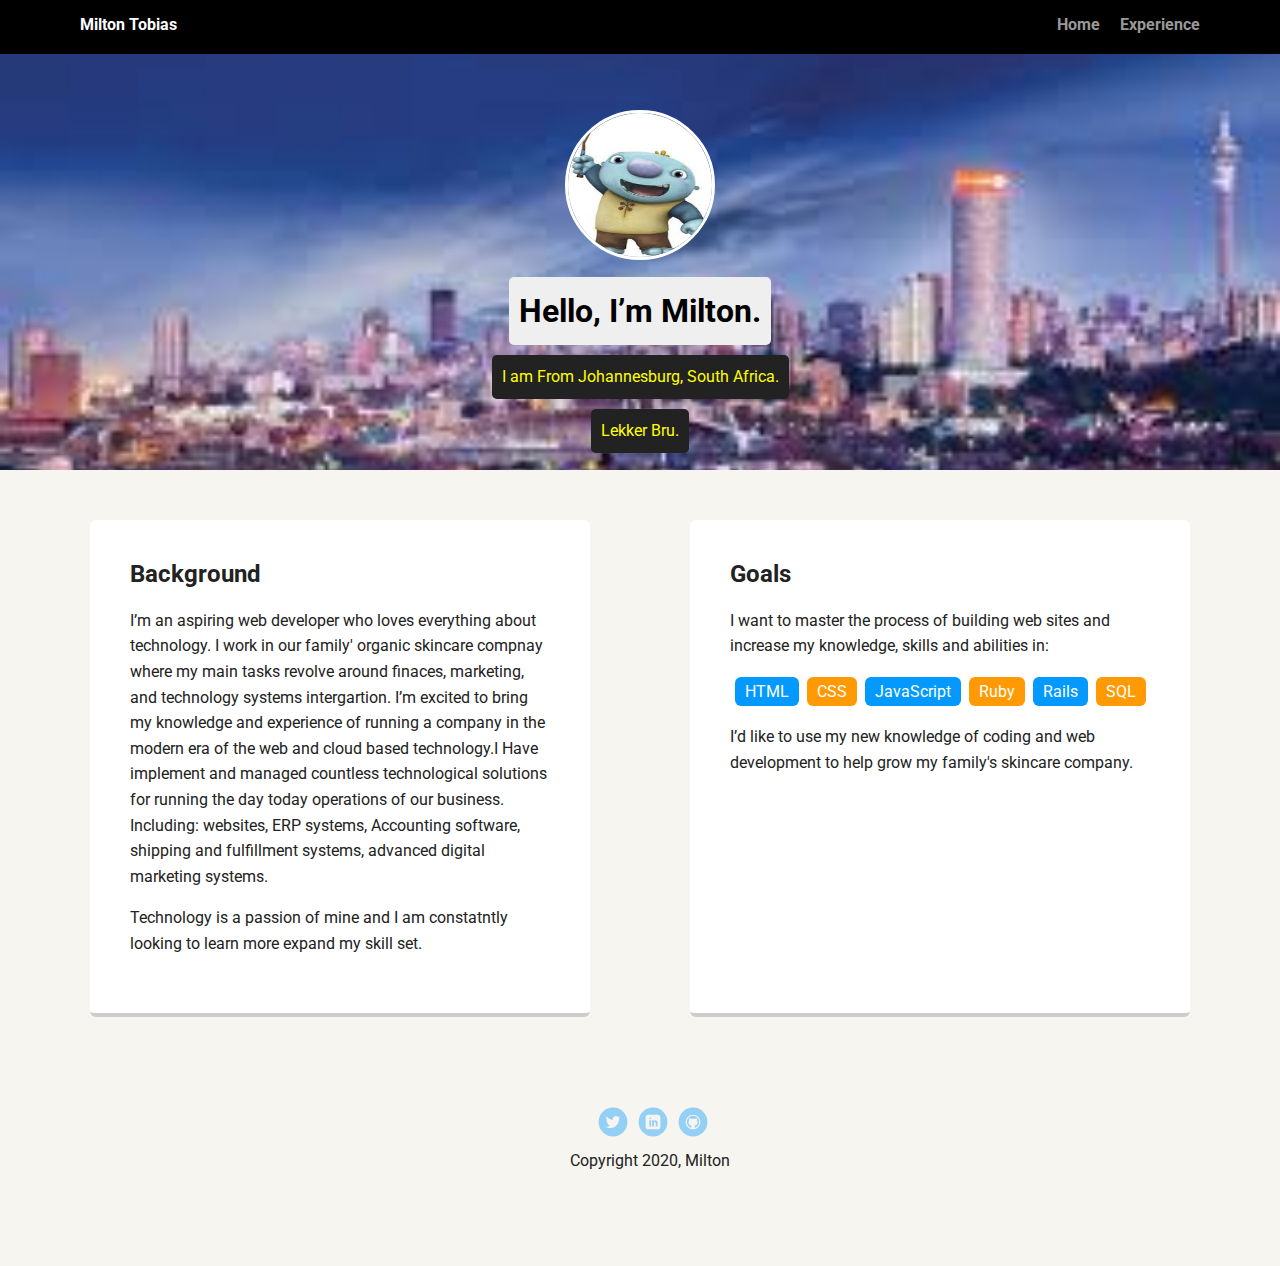
==== index.html @ 0fbc4dfb "Preliminary Profile Page" ====
<!doctype html>
<html lang="en">
<head>
  <meta charset="utf-8">
  <title>Milton Tobias's Profile</title>
  <meta name="viewport" content="width=device-width, initial-scale=1.0">
  <link rel="stylesheet" href="styles.css">
  <link href="https://fonts.googleapis.com/css?family=Muli%7CRoboto:400,300,500,700,900" rel="stylesheet"></head>
  <body>
    <div class="main-nav">
        <ul class="nav">
          <li class="name">Milton Tobias</li>
          <li><a href="index.html">Home</a></li>
          <li><a href="Hobbies.html">Experience</a></li>
        </ul>
    </div>

    <header>
      <img src="images/WallyKazam.jpeg" alt="Drawing of Milton Tobias" class="profile-image">
      <h1 class="tag name">Hello, I’m Milton.</h1>
      <p class="tag location">I am From Johannesburg, South Africa.</p>
      <p class="tag location">Lekker Bru.</p>
    </header>

    <main class="flex">
      <div class="card">
        <h2>Background</h2>
        <p>I’m an aspiring web developer who loves everything about technology. I work in our family' organic skincare compnay where my main tasks revolve around finaces, marketing, and technology systems intergartion. I’m excited to bring my knowledge and experience of running a company in the modern era of the web and cloud based technology.I Have implement and managed countless technological solutions for running the day today operations of our business. Including: websites, ERP systems, Accounting software, shipping and fulfillment systems, advanced digital marketing systems.</p>
        <p> Technology is a passion of mine and I am constatntly looking to learn more expand my skill set.</p>
      </div> 

      <div class="card">
        <h2>Goals</h2>
        <p>I want to master the process of building web sites and increase my knowledge, skills and abilities in:</p>
        <ul class="skills">
          <li>HTML</li>
          <li>CSS</li>
          <li>JavaScript</li>
          <li>Ruby</li>
          <li>Rails</li>
          <li>SQL</li>
        </ul>
        <p>I’d like to use my new knowledge of coding and web development to help grow my family's skincare company.</p>
      </div> 

    </main>
    <footer>
      <ul>
        <li><a href="#" class="social twitter">Twitter</a></li>
        <li><a href="#" class="social linkedin">LinkedIn</a></li>
        <li><a href="#" class="social github">Github</a></li>
      </ul>
      <p class="copyright">Copyright 2020, Milton</p>
    </footer>
  </body>
  </html>
---- styles.css ----
/* Global Layout Set-up */
* { 
  box-sizing: border-box;
}
  
body {
  margin: 0;
  padding: 0;
  text-align: center;
  font-family: 'Roboto', sans-serif;
  color: #222;
  background: #f7f5f0;
}
/* Link Styles */

a {
  text-decoration: none;
  color: #999;
}
a:hover {
  color: #6633ff;
}

/* Section Styles */

.main-nav {
  width: 100%;
  background: black;
  min-height: 30px;
  padding: 10px;
  position: fixed;
  text-align: center;
}
.nav {
  display: flex;
  justify-content: space-around;
  font-weight: 700;
  list-style-type: none;
  margin: 0 auto;
  padding: 0;
}

.nav .name {
    display: block;
    margin-right: auto;
    color: white;
}
.nav li {
  padding: 5px 10px 10px 10px;
}
.nav a {
  transition: all .5s;
}
.nav a:hover {
  color: white
}

header {
  text-align: center;
  background: url('images/JHB.jpeg') no-repeat top center ;
  background-size: cover;
  overflow: hidden;
  padding-top: 60px;
}
header {
  line-height: 1.5;
}
header .profile-image {
  margin-top: 50px;
  width: 150px;
  height: 150px;
  border-radius: 50%;
  border: 3px solid white;
  transition: all .5s;
}
header .profile-image:hover {
  transform: scale(1.2) rotate(5deg);
}
.tag {
  background-color: #efefef;
  color: black;
  padding: 10px;
  border-radius: 5px;
  display: table;
  margin: 10px auto;
} 
.location {
  background-color: #222;
  color: yellow;
}
.card {
  margin: 30px;
  padding: 20px 40px 40px;
  max-width: 500px;
  text-align: left;
  background: #fff;
  border-bottom: 4px solid #ccc;
  border-radius: 6px;
  transition: all .5s;
}
.card:hover {
  border-color: #ff99ff;
}

ul.skills {
  padding: 0;
  text-align: center;
}

.skills li {
  border-radius: 6px;
  display: inline-block;
  background: #ff9904;
  color: white;
  padding: 5px 10px;
  margin: 2px;
}

.skills li:nth-child(odd) {
  background: #0399ff;
}

footer {
  width: 100%;
  min-height: 30px;
  padding: 20px 0 40px 20px;
}

footer .copyright {
  top: -8px;
  font-size: .75em;
}

footer ul {
  list-style-type: none;
  margin: 0;
  padding: 0;
}

footer ul li {
  display: inline-block;
}

a.social {
  display: inline-block;
  text-indent: -9999px;
  margin-left: 5px;
  width: 30px;
  height: 30px;
  background-size: 30px 30px;
  opacity: .4;
  transition: all .5s;
}
a.twitter {
  background-image: url(images/twitter.svg);
}
a.linkedin {
  background-image: url(images/linkedin.svg);
}
a.github {
  background-image: url(images/github.svg);
}
a.social:hover {
  opacity: 1;
}
.clearfix {
  clear: both;
}

/* Styles for larger screens */
@media screen and (min-width: 720px) {
  
  .flex {
      display: -ms-flexbox;      /* TWEENER - IE 10 */
      display: flex; 
      max-width: 1200px;
      -ms-flex-pack: distribute;
      justify-content: space-around;
      margin: 0 auto;
  }

  header {
    min-height: 470px;
  }

  .nav {
    max-width: 1200px;
    padding: 0 30px;
  }


  main {
    padding-top: 20px;
  }

  main p {
    line-height: 1.6em;
  }

  footer {
    font-size: 1.3em;
    max-width: 1200px;
    margin: 40px auto;
  }

}
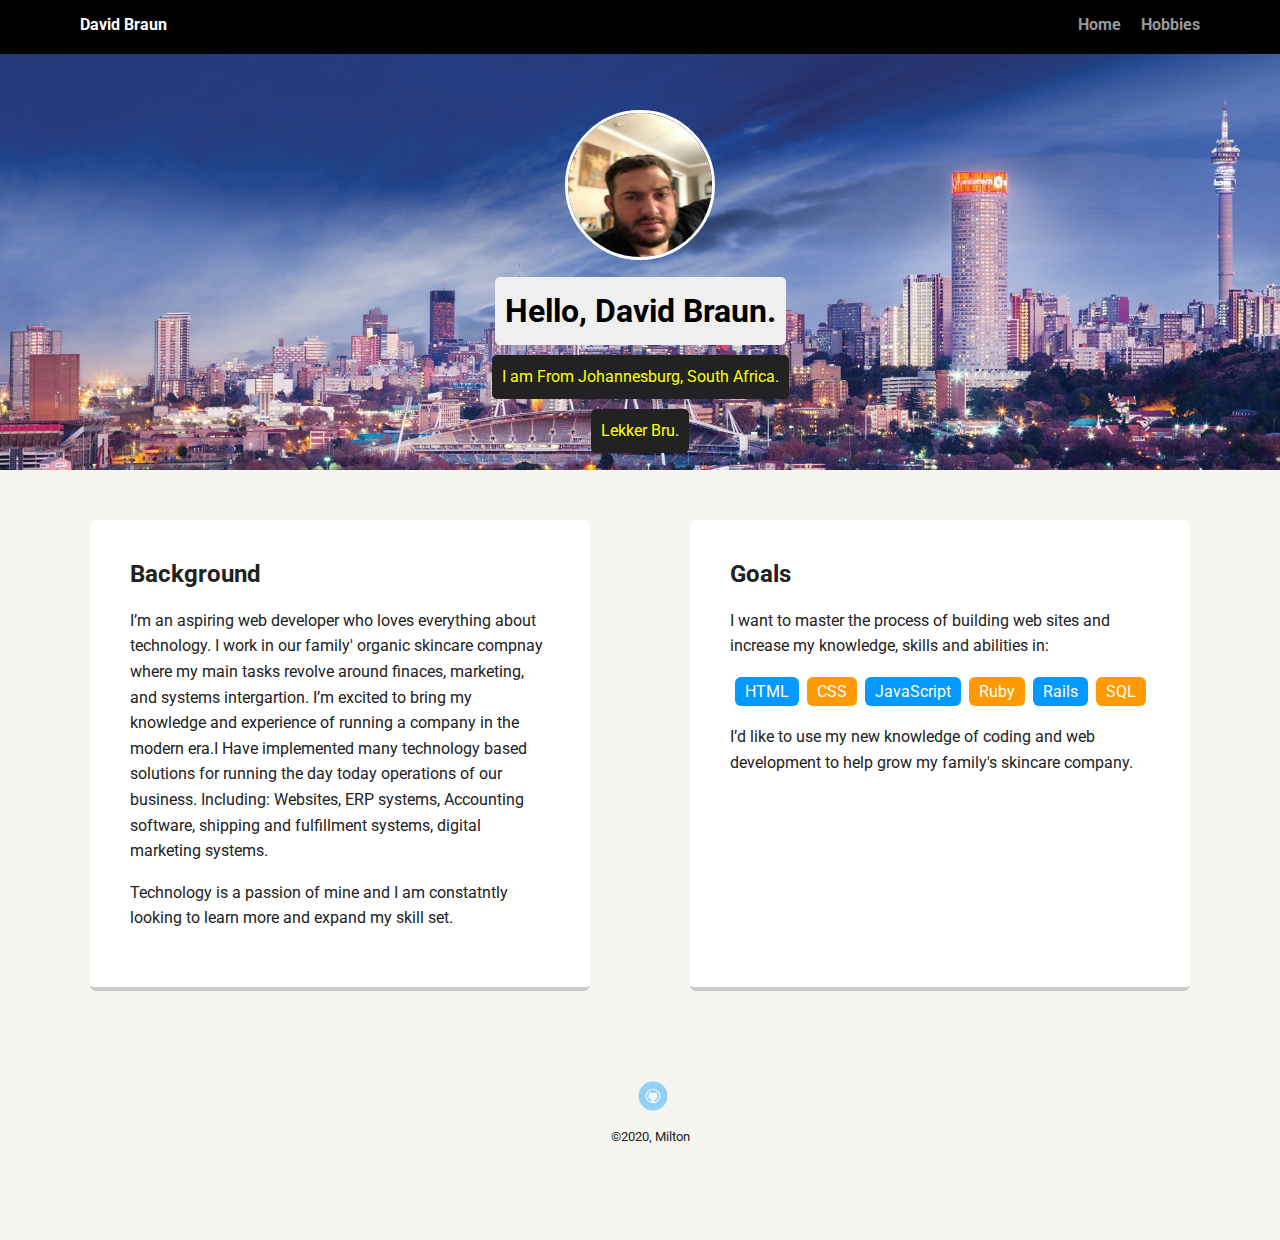
==== commit 80c9fd76: "Updated Text and secondary page" ====
--- a/index.html
+++ b/index.html
@@ -9,48 +9,52 @@
   <body>
     <div class="main-nav">
         <ul class="nav">
-          <li class="name">Milton Tobias</li>
+          <li class="name">David Braun</li>
           <li><a href="index.html">Home</a></li>
-          <li><a href="Hobbies.html">Experience</a></li>
+          <li><a href="Hobbies.html">Hobbies</a></li>
         </ul>
     </div>
 
     <header>
-      <img src="images/WallyKazam.jpeg" alt="Drawing of Milton Tobias" class="profile-image">
-      <h1 class="tag name">Hello, I’m Milton.</h1>
+      <img src="images/Me.jpeg" alt="WallyKazam Jumping for Joy" class="profile-image">
+      <h1 class="tag name">Hello, David Braun.</h1>
       <p class="tag location">I am From Johannesburg, South Africa.</p>
       <p class="tag location">Lekker Bru.</p>
     </header>
 
     <main class="flex">
       <div class="card">
-        <h2>Background</h2>
-        <p>I’m an aspiring web developer who loves everything about technology. I work in our family' organic skincare compnay where my main tasks revolve around finaces, marketing, and technology systems intergartion. I’m excited to bring my knowledge and experience of running a company in the modern era of the web and cloud based technology.I Have implement and managed countless technological solutions for running the day today operations of our business. Including: websites, ERP systems, Accounting software, shipping and fulfillment systems, advanced digital marketing systems.</p>
-        <p> Technology is a passion of mine and I am constatntly looking to learn more expand my skill set.</p>
+        <section id= "about">
+          <h2>Background</h2>
+          <p>I’m an aspiring web developer who loves everything about technology. I work in our family' organic skincare compnay where my main tasks revolve around finaces, marketing, and systems intergartion. I’m excited to bring my knowledge and experience of running a company in the modern era.I Have implemented many technology based solutions for running the day today operations of our business. Including: Websites, ERP systems, Accounting software, shipping and fulfillment systems, digital marketing systems.</p>
+          <p> Technology is a passion of mine and I am constatntly looking to learn more and expand my skill set.</p>
+        </section>
       </div> 
 
       <div class="card">
-        <h2>Goals</h2>
-        <p>I want to master the process of building web sites and increase my knowledge, skills and abilities in:</p>
-        <ul class="skills">
-          <li>HTML</li>
-          <li>CSS</li>
-          <li>JavaScript</li>
-          <li>Ruby</li>
-          <li>Rails</li>
-          <li>SQL</li>
-        </ul>
-        <p>I’d like to use my new knowledge of coding and web development to help grow my family's skincare company.</p>
+        <section id= "goals">
+          <h2>Goals</h2>
+          <p>I want to master the process of building web sites and increase my knowledge, skills and abilities in:</p>
+          <ul class="skills">
+            <li>HTML</li>
+            <li>CSS</li>
+            <li>JavaScript</li>
+            <li>Ruby</li>
+            <li>Rails</li>
+            <li>SQL</li>
+          </ul>
+          <p>I’d like to use my new knowledge of coding and web development to help grow my family's skincare company.</p>
+      </section>
       </div> 
 
     </main>
     <footer>
-      <ul>
-        <li><a href="#" class="social twitter">Twitter</a></li>
-        <li><a href="#" class="social linkedin">LinkedIn</a></li>
-        <li><a href="#" class="social github">Github</a></li>
-      </ul>
-      <p class="copyright">Copyright 2020, Milton</p>
+      <section id= "social"></section>
+        <ul>
+          <li><a href="https://github.com/David007770" class="social github">Github</a></li>
+        </ul>
+      </section>
+      <p class="copyright"> <small>&copy;2020, Milton</small></p>
     </footer>
   </body>
   </html>
--- a/styles.css
+++ b/styles.css
@@ -57,7 +57,7 @@
 
 header {
   text-align: center;
-  background: url('images/JHB.jpeg') no-repeat top center ;
+  background: url('images/Johannesburg-Skyline.jpg') no-repeat top center ;
   background-size: cover;
   overflow: hidden;
   padding-top: 60px;
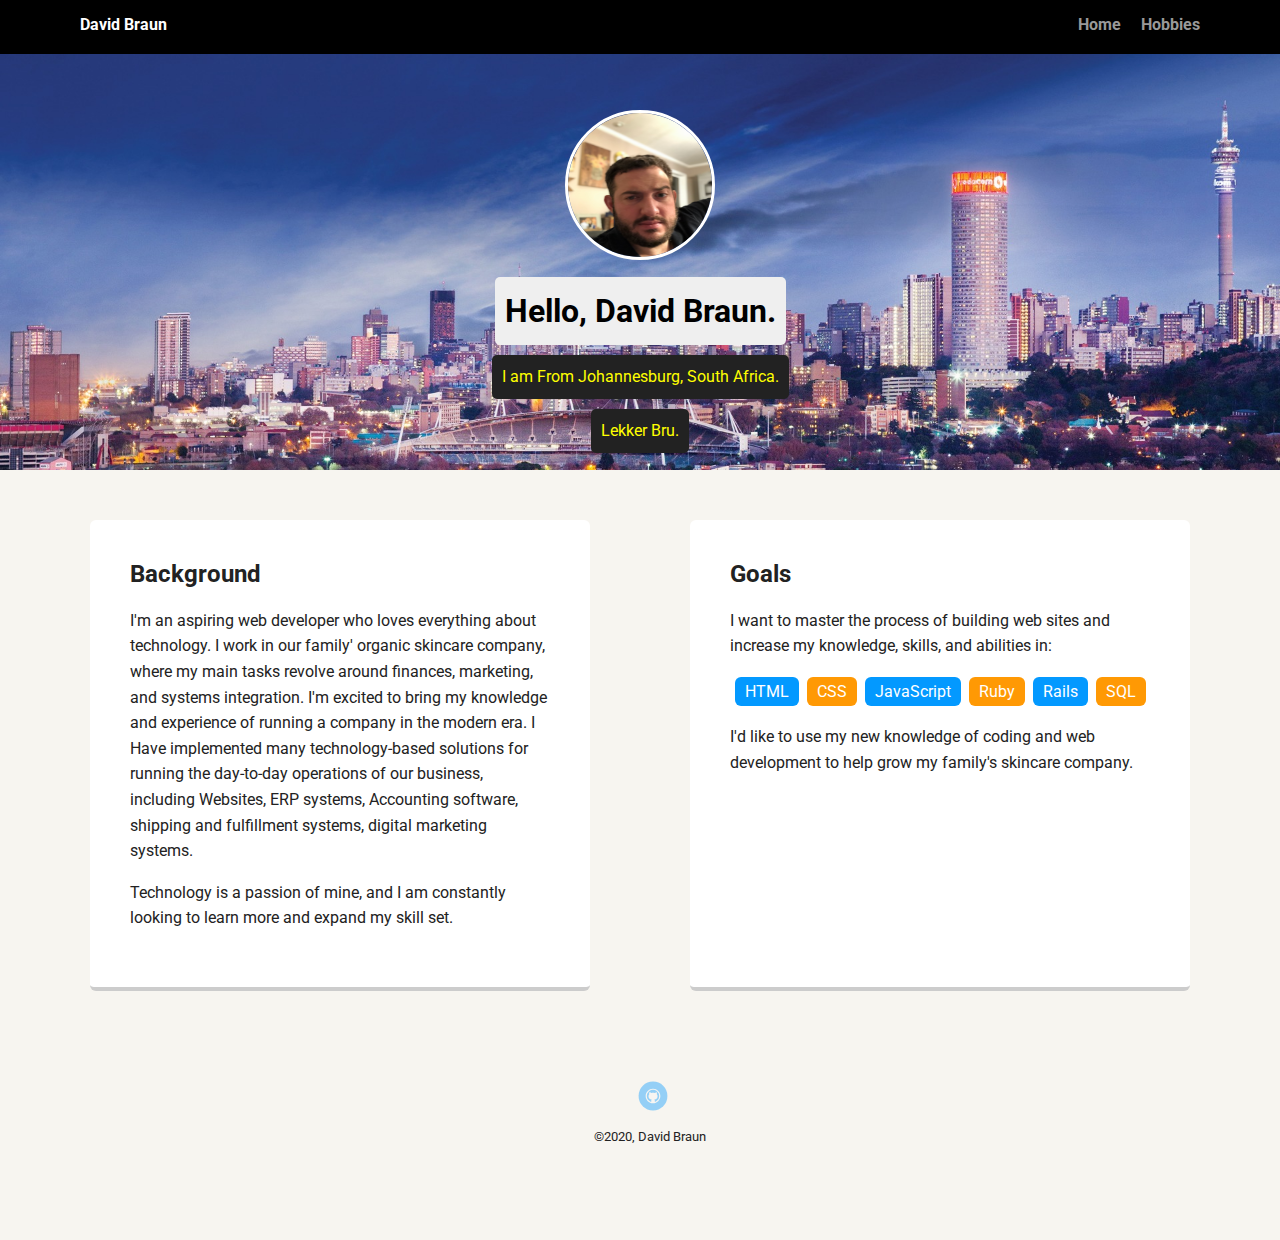
==== commit a50d1e80: "Final Version" ====
--- a/index.html
+++ b/index.html
@@ -26,15 +26,15 @@
       <div class="card">
         <section id= "about">
           <h2>Background</h2>
-          <p>I’m an aspiring web developer who loves everything about technology. I work in our family' organic skincare compnay where my main tasks revolve around finaces, marketing, and systems intergartion. I’m excited to bring my knowledge and experience of running a company in the modern era.I Have implemented many technology based solutions for running the day today operations of our business. Including: Websites, ERP systems, Accounting software, shipping and fulfillment systems, digital marketing systems.</p>
-          <p> Technology is a passion of mine and I am constatntly looking to learn more and expand my skill set.</p>
+          <p>I'm an aspiring web developer who loves everything about technology. I work in our family' organic skincare company, where my main tasks revolve around finances, marketing, and systems integration. I'm excited to bring my knowledge and experience of running a company in the modern era. I Have implemented many technology-based solutions for running the day-to-day operations of our business, including Websites, ERP systems, Accounting software, shipping and fulfillment systems, digital marketing systems.</p>
+          <p> Technology is a passion of mine, and I am constantly looking to learn more and expand my skill set.</p>
         </section>
       </div> 
 
       <div class="card">
         <section id= "goals">
           <h2>Goals</h2>
-          <p>I want to master the process of building web sites and increase my knowledge, skills and abilities in:</p>
+          <p>I want to master the process of building web sites and increase my knowledge, skills, and abilities in:</p>
           <ul class="skills">
             <li>HTML</li>
             <li>CSS</li>
@@ -43,18 +43,16 @@
             <li>Rails</li>
             <li>SQL</li>
           </ul>
-          <p>I’d like to use my new knowledge of coding and web development to help grow my family's skincare company.</p>
+          <p>I'd like to use my new knowledge of coding and web development to help grow my family's skincare company.</p>
       </section>
       </div> 
 
     </main>
-    <footer>
-      <section id= "social"></section>
+    <footer id= "social">
         <ul>
           <li><a href="https://github.com/David007770" class="social github">Github</a></li>
         </ul>
-      </section>
-      <p class="copyright"> <small>&copy;2020, Milton</small></p>
+      <p class="copyright"> <small>&copy;2020, David Braun</small></p>
     </footer>
   </body>
   </html>
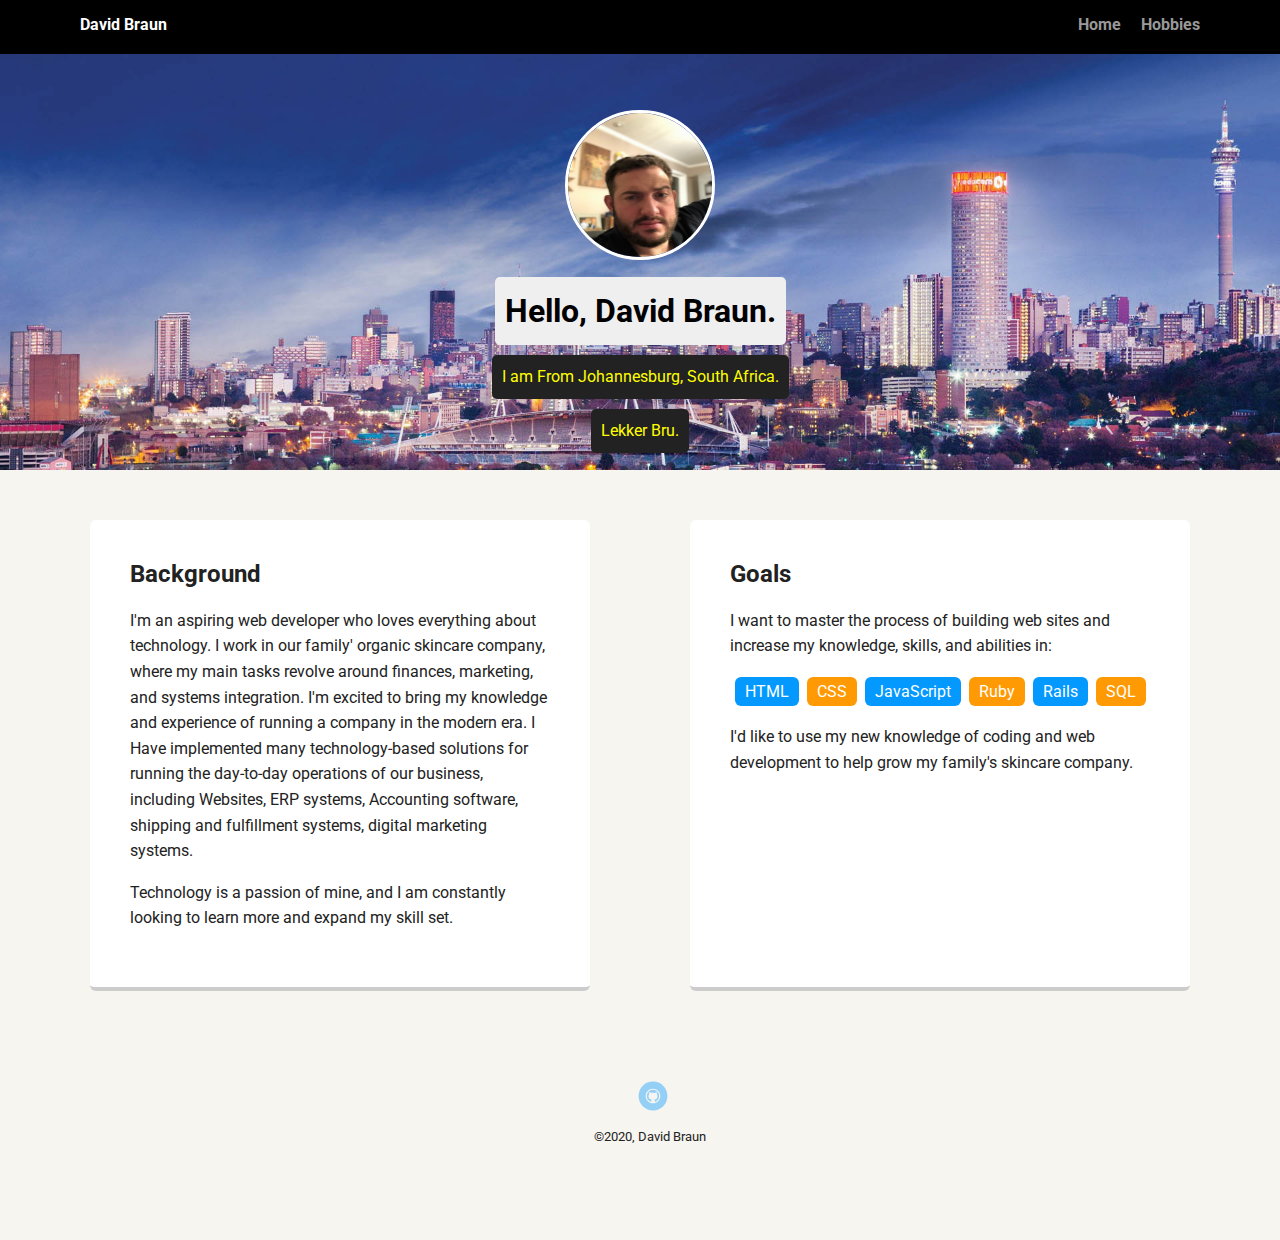
==== commit 1233e529: "Last Changes I Promise" ====
--- a/index.html
+++ b/index.html
@@ -16,7 +16,7 @@
     </div>
 
     <header>
-      <img src="images/Me.jpeg" alt="WallyKazam Jumping for Joy" class="profile-image">
+      <img src="images/Me.jpeg" alt="A Picture of David Braun" class="profile-image">
       <h1 class="tag name">Hello, David Braun.</h1>
       <p class="tag location">I am From Johannesburg, South Africa.</p>
       <p class="tag location">Lekker Bru.</p>
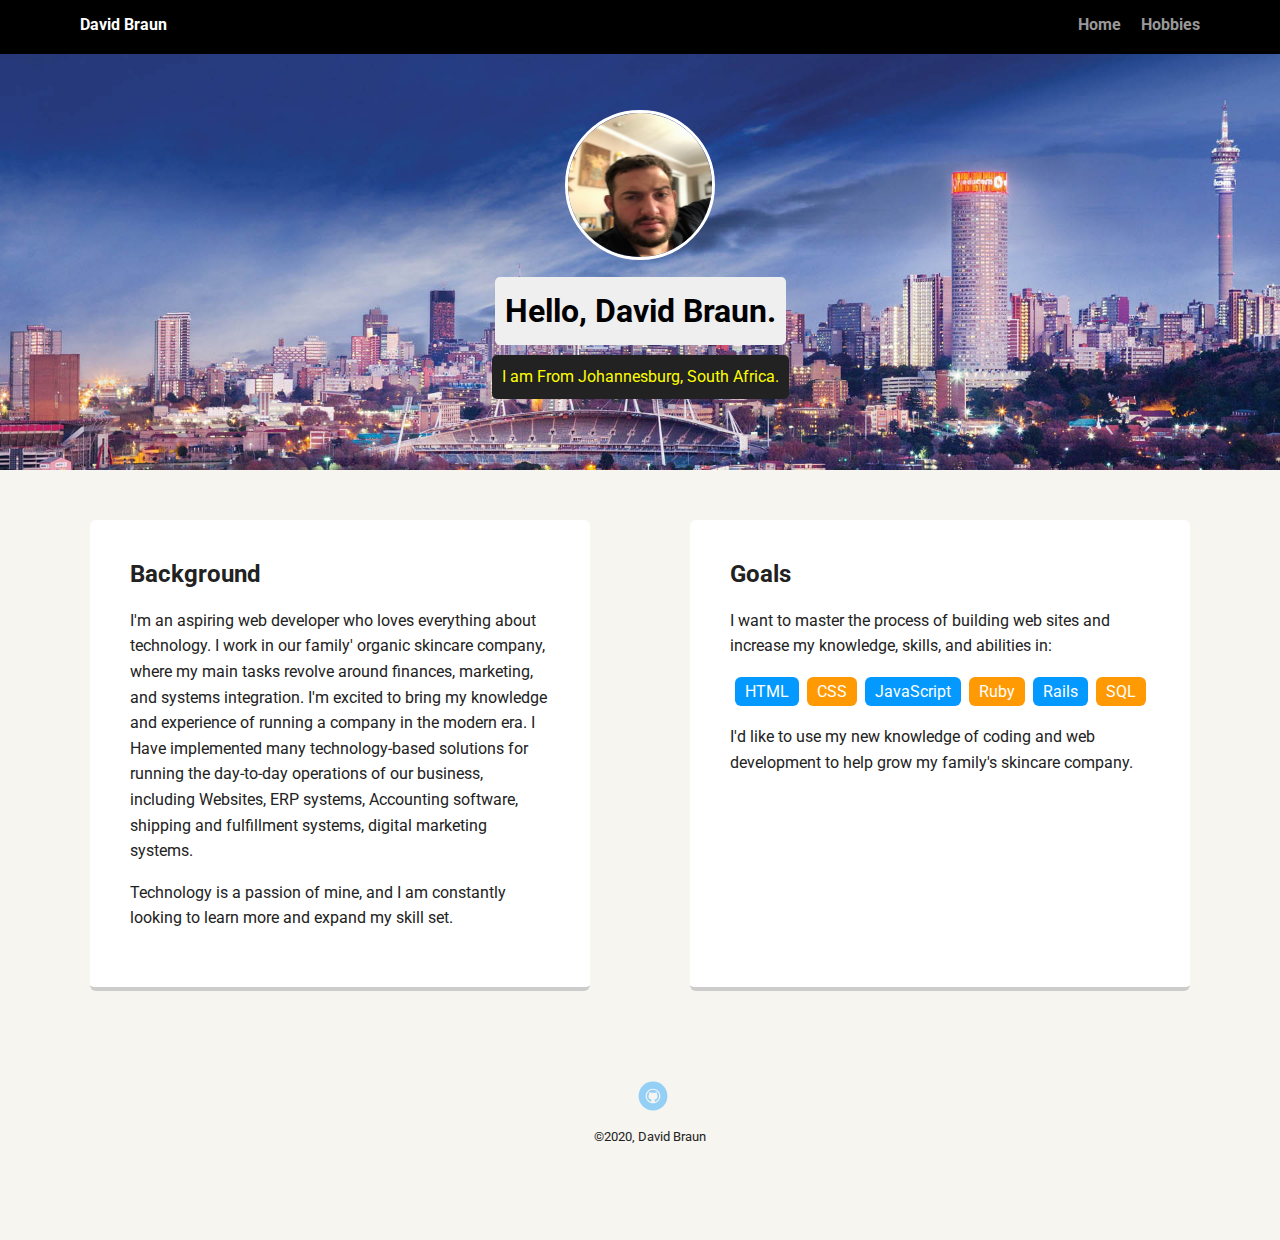
==== commit 96383d1c: "Final" ====
--- a/index.html
+++ b/index.html
@@ -19,7 +19,6 @@
       <img src="images/Me.jpeg" alt="A Picture of David Braun" class="profile-image">
       <h1 class="tag name">Hello, David Braun.</h1>
       <p class="tag location">I am From Johannesburg, South Africa.</p>
-      <p class="tag location">Lekker Bru.</p>
     </header>
 
     <main class="flex">
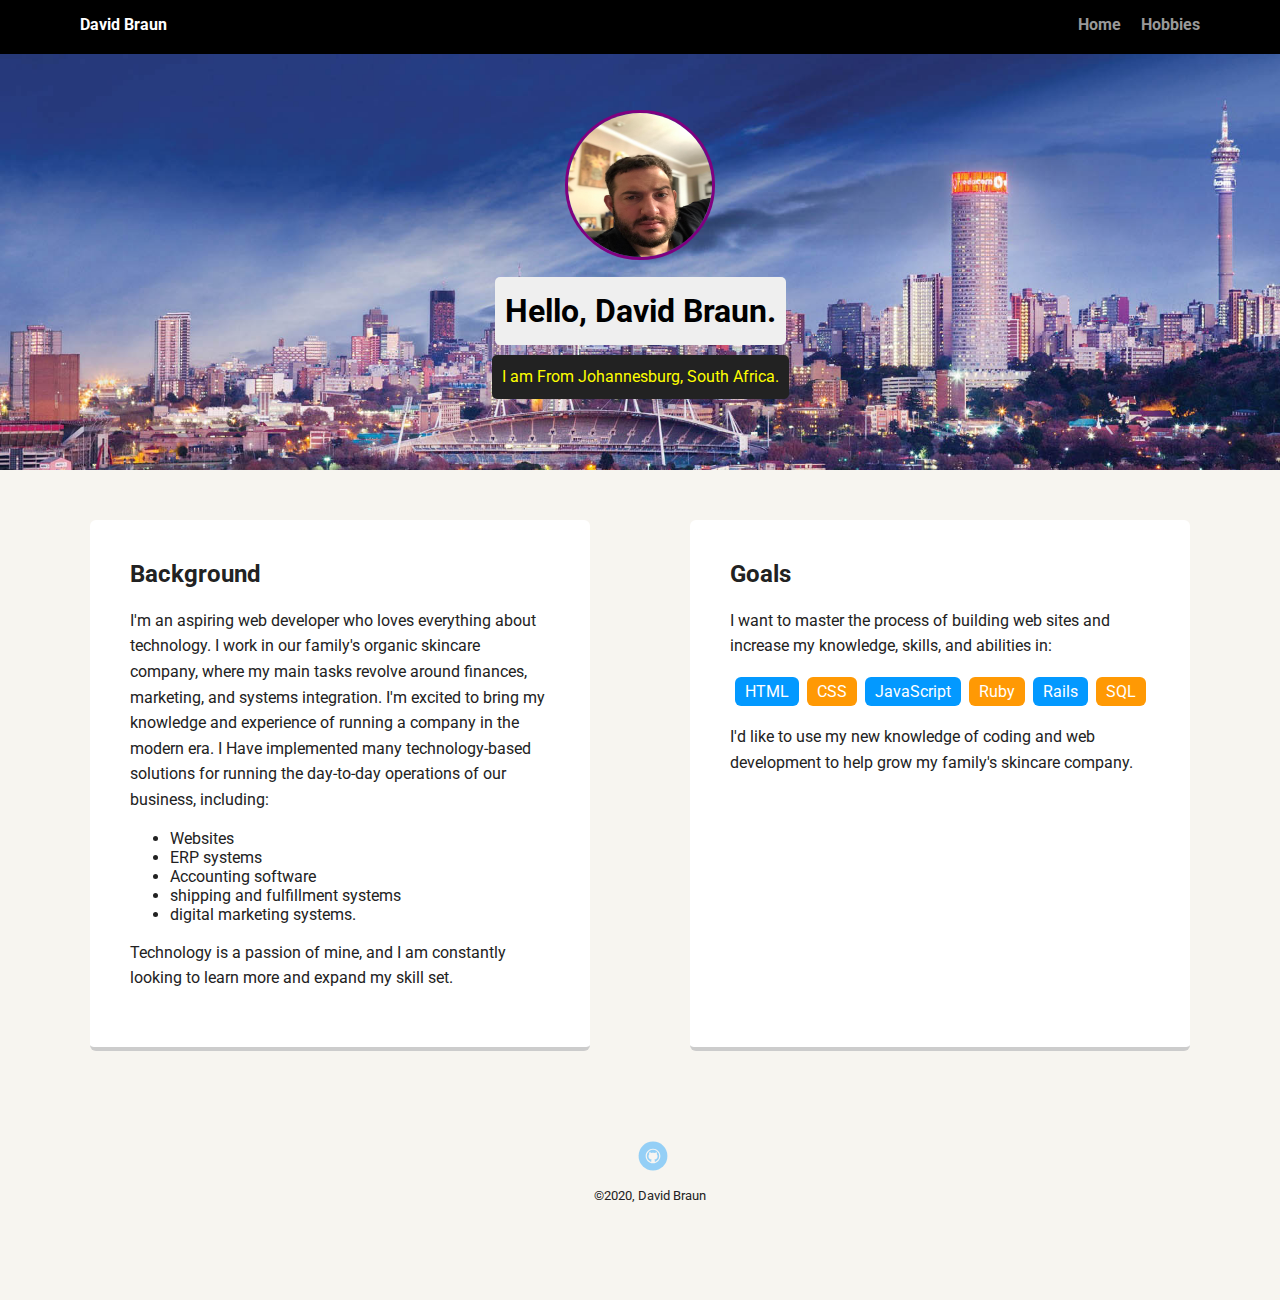
==== commit 134d1736: "Final Ready For Submission" ====
--- a/index.html
+++ b/index.html
@@ -2,7 +2,7 @@
 <html lang="en">
 <head>
   <meta charset="utf-8">
-  <title>Milton Tobias's Profile</title>
+  <title>David Braun's Profile</title>
   <meta name="viewport" content="width=device-width, initial-scale=1.0">
   <link rel="stylesheet" href="styles.css">
   <link href="https://fonts.googleapis.com/css?family=Muli%7CRoboto:400,300,500,700,900" rel="stylesheet"></head>
@@ -25,7 +25,14 @@
       <div class="card">
         <section id= "about">
           <h2>Background</h2>
-          <p>I'm an aspiring web developer who loves everything about technology. I work in our family' organic skincare company, where my main tasks revolve around finances, marketing, and systems integration. I'm excited to bring my knowledge and experience of running a company in the modern era. I Have implemented many technology-based solutions for running the day-to-day operations of our business, including Websites, ERP systems, Accounting software, shipping and fulfillment systems, digital marketing systems.</p>
+          <p>I'm an aspiring web developer who loves everything about technology. I work in our family's organic skincare company, where my main tasks revolve around finances, marketing, and systems integration. I'm excited to bring my knowledge and experience of running a company in the modern era. I Have implemented many technology-based solutions for running the day-to-day operations of our business, including:</p> 
+            <ul> 
+              <li>Websites</li> 
+              <li>ERP systems</li>
+              <li>Accounting software</li>
+              <li>shipping and fulfillment systems</li>
+              <li>digital marketing systems.</li>
+            </ul>
           <p> Technology is a passion of mine, and I am constantly looking to learn more and expand my skill set.</p>
         </section>
       </div> 
--- a/styles.css
+++ b/styles.css
@@ -70,7 +70,7 @@
   width: 150px;
   height: 150px;
   border-radius: 50%;
-  border: 3px solid white;
+  border: 3px solid purple;
   transition: all .5s;
 }
 header .profile-image:hover {
@@ -203,5 +203,12 @@
     margin: 40px auto;
   }
 
-}
-
+  .cooking {
+    display: block;
+    margin-left: auto;
+    margin-right: auto;
+    width: 50%;
+    height: auto;
+  }
+}
+
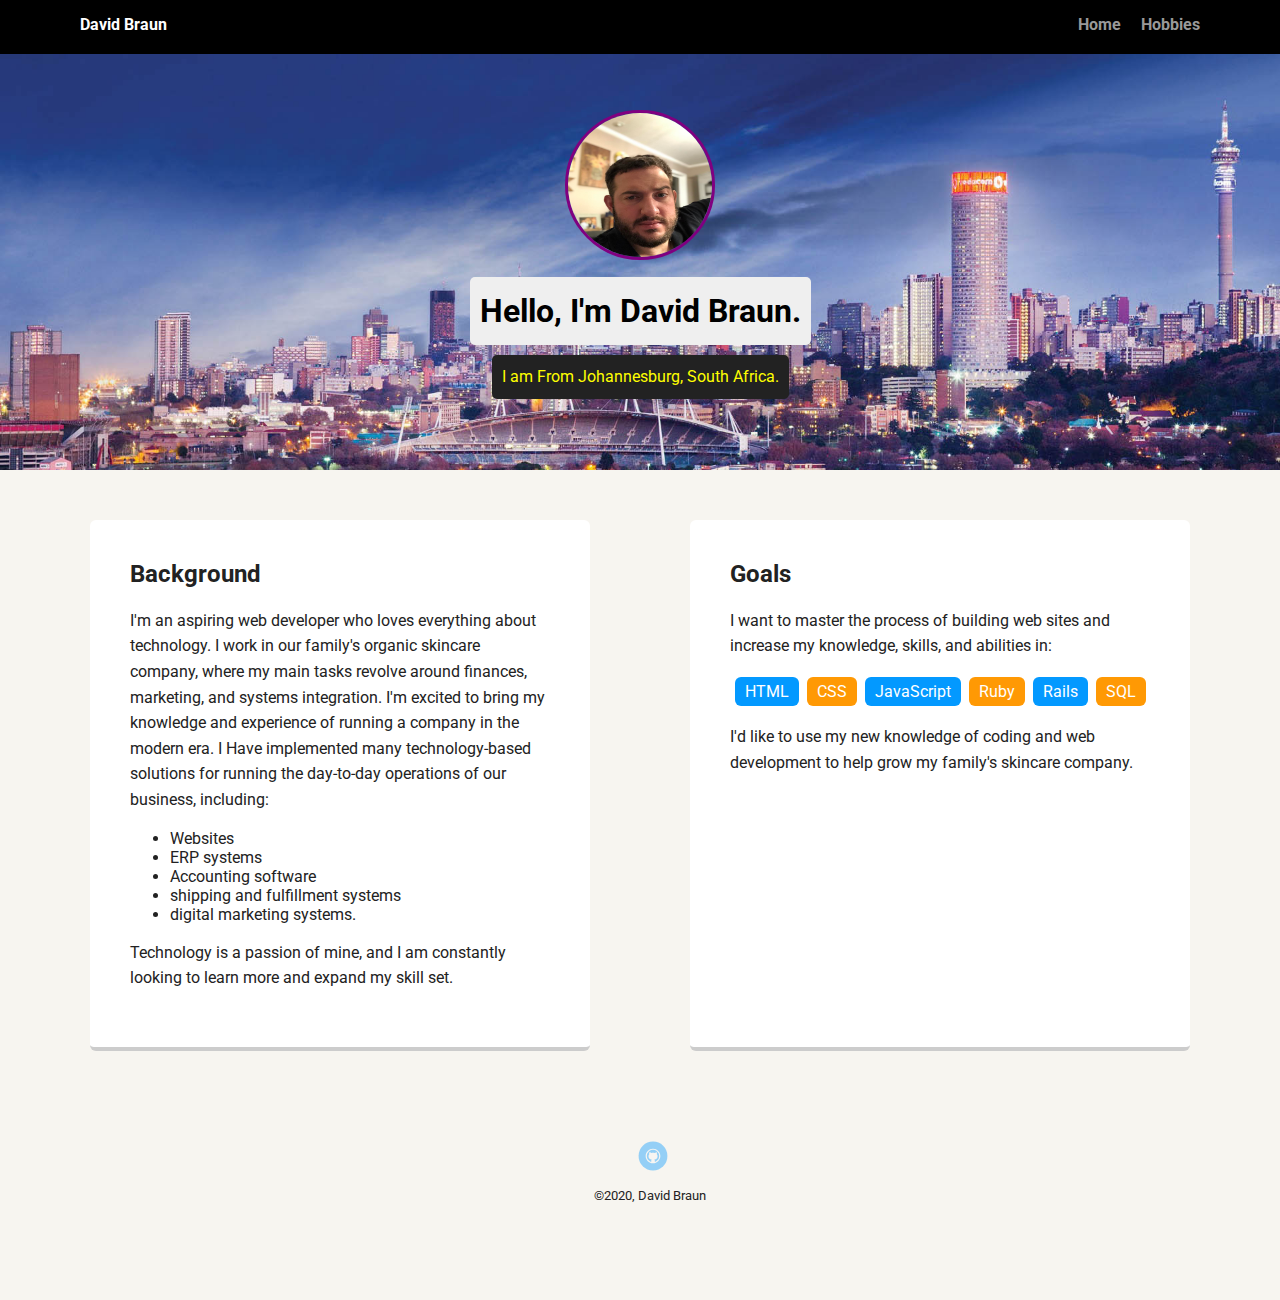
==== commit 9c7dd74a: "Update index.html" ====
--- a/index.html
+++ b/index.html
@@ -17,7 +17,7 @@
 
     <header>
       <img src="images/Me.jpeg" alt="A Picture of David Braun" class="profile-image">
-      <h1 class="tag name">Hello, David Braun.</h1>
+      <h1 class="tag name">Hello, I'm David Braun.</h1>
       <p class="tag location">I am From Johannesburg, South Africa.</p>
     </header>
 
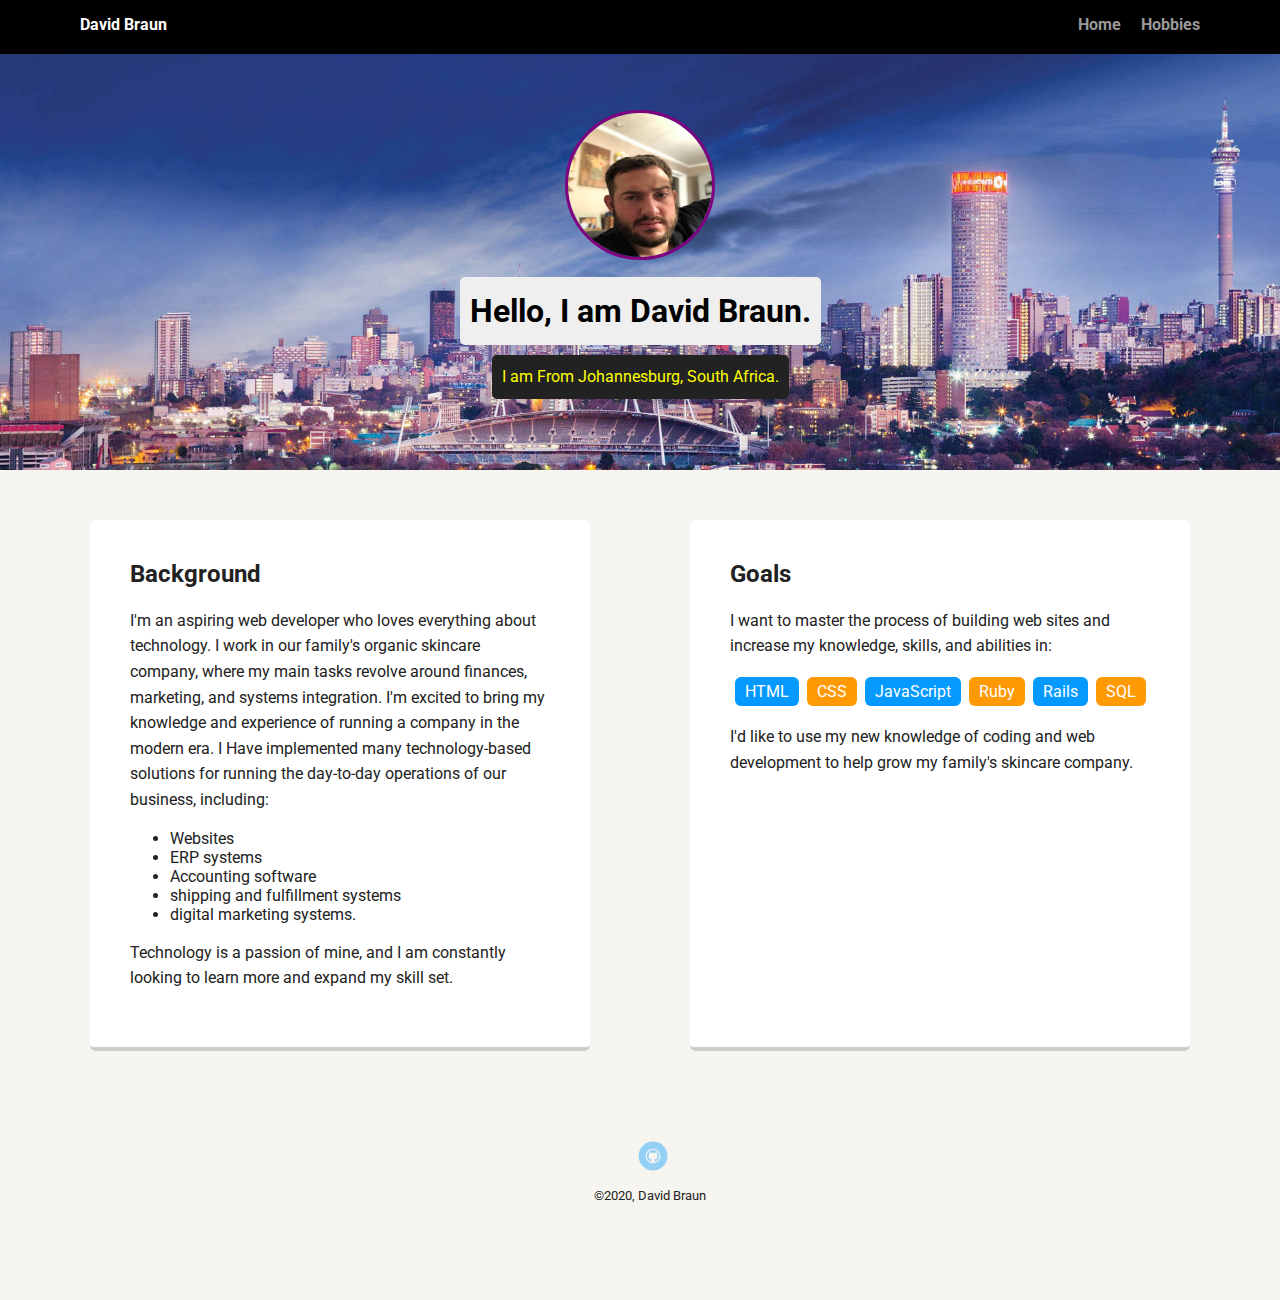
==== commit 39456b19: "Final" ====
--- a/index.html
+++ b/index.html
@@ -17,7 +17,7 @@
 
     <header>
       <img src="images/Me.jpeg" alt="A Picture of David Braun" class="profile-image">
-      <h1 class="tag name">Hello, I'm David Braun.</h1>
+      <h1 class="tag name">Hello, I am David Braun.</h1>
       <p class="tag location">I am From Johannesburg, South Africa.</p>
     </header>
 
